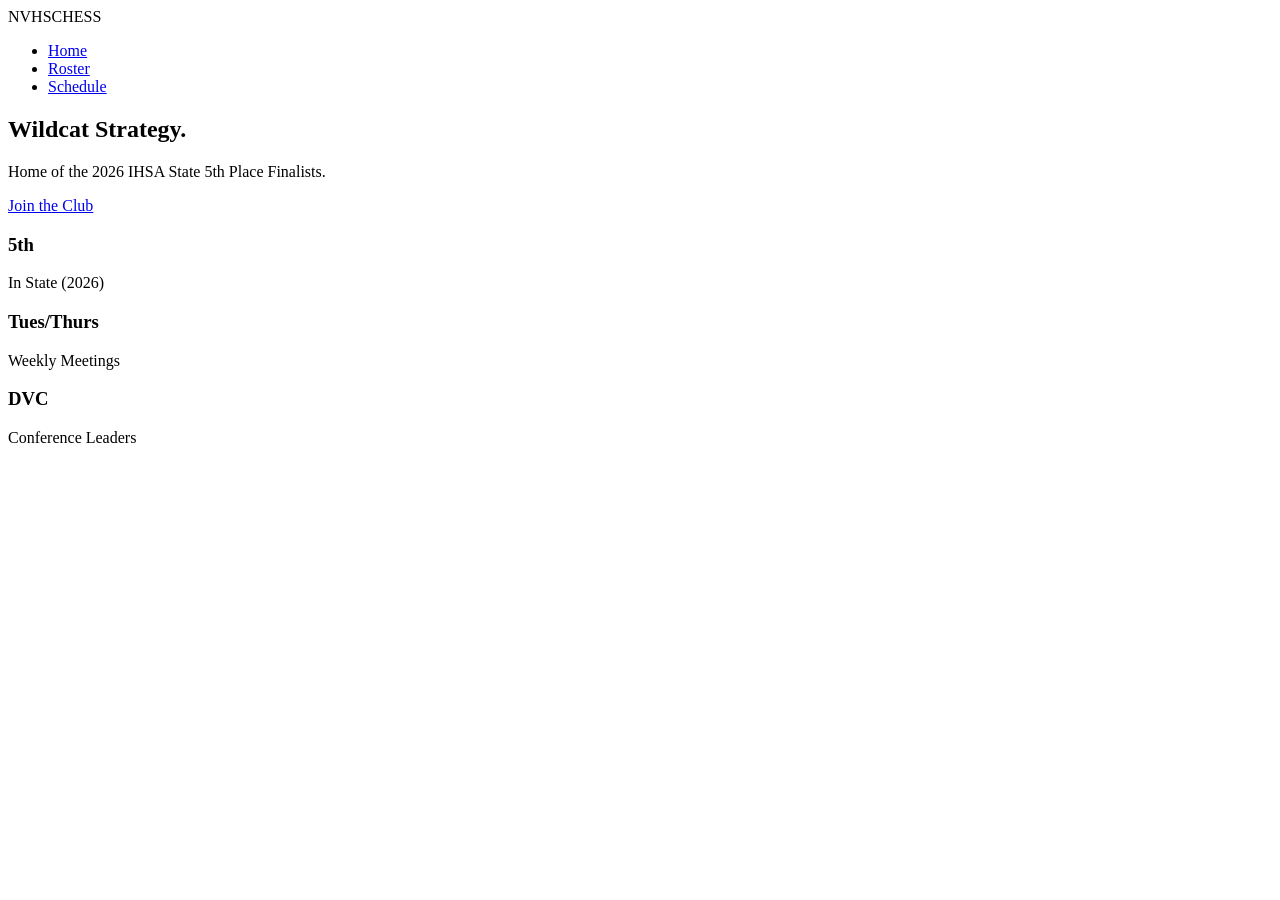
==== index.html @ 6e98894d "Create index.html" ====
<!DOCTYPE html>
<html lang="en">
<head>
    <meta charset="UTF-8">
    <meta name="viewport" content="width=device-width, initial-scale=1.0">
    <title>Neuqua Valley Chess | Official Club Site</title>
    <link rel="stylesheet" href="style.css">
    <link href="https://fonts.googleapis.com/css2?family=Inter:wght@400;700&display=swap" rel="stylesheet">
</head>
<body>

    <header>
        <nav>
            <div class="logo">NVHS<span>CHESS</span></div>
            <ul>
                <li><a href="#home">Home</a></li>
                <li><a href="#roster">Roster</a></li>
                <li><a href="#schedule">Schedule</a></li>
            </ul>
        </nav>
    </header>

    <section id="hero">
        <div class="hero-content">
            <h1>Wildcat Strategy.</h1>
            <p>Home of the 2026 IHSA State 5th Place Finalists.</p>
            <a href="https://www.chess.com/club/neuqua-valley-high-school" class="btn">Join the Club</a>
        </div>
    </section>

    <section id="stats">
        <div class="container">
            <div class="stat-card">
                <h3>5th</h3>
                <p>In State (2026)</p>
            </div>
            <div class="stat-card">
                <h3>Tues/Thurs</h3>
                <p>Weekly Meetings</p>
            </div>
            <div class="stat-card">
                <h3>DVC</h3>
                <p>Conference Leaders</p>
            </div>
        </div>
    </section>

    <script src="script.js"></script>
</body>
</html>
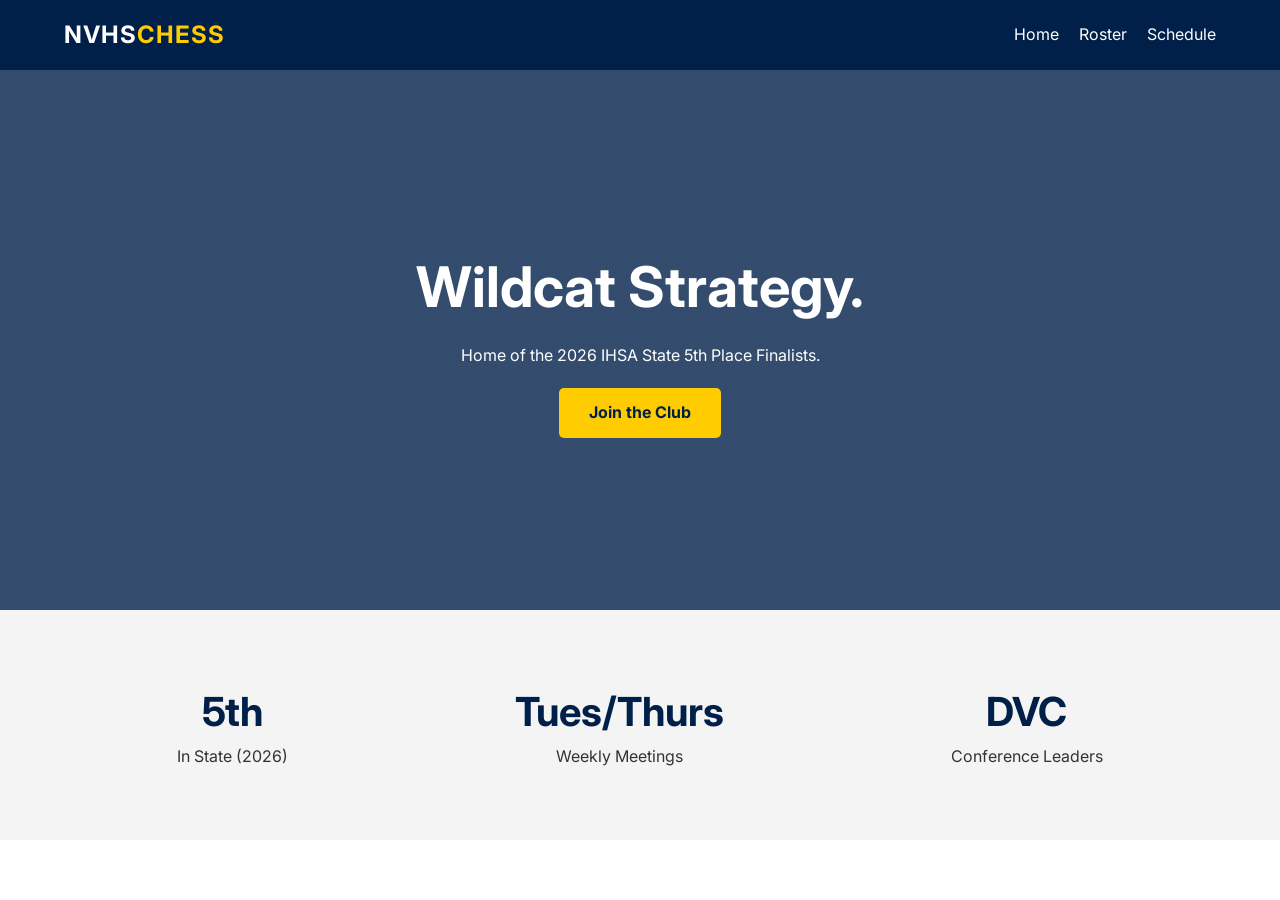
==== commit c5c16f11: "Update index.html" ====
--- a/index.html
+++ b/index.html
@@ -13,9 +13,9 @@
         <nav>
             <div class="logo">NVHS<span>CHESS</span></div>
             <ul>
-                <li><a href="#home">Home</a></li>
-                <li><a href="#roster">Roster</a></li>
-                <li><a href="#schedule">Schedule</a></li>
+                <li><a href="index.html">Home</a></li>
+                <li><a href="roster.html">Roster</a></li>
+                <li><a href="schedule.html">Schedule</a></li>
             </ul>
         </nav>
     </header>
--- a/style.css
+++ b/style.css
@@ -0,0 +1,115 @@
+:root {
+    --navy: #00204a;
+    --gold: #ffcc00;
+    --white: #ffffff;
+    --light-gray: #f4f4f4;
+}
+
+* {
+    margin: 0;
+    padding: 0;
+    box-sizing: border-box;
+}
+
+body {
+    font-family: 'Inter', sans-serif;
+    line-height: 1.6;
+    color: #333;
+    background-color: var(--white);
+}
+
+/* Navigation */
+header {
+    background: var(--navy);
+    color: var(--white);
+    padding: 1rem 5%;
+    position: sticky;
+    top: 0;
+    z-index: 1000;
+}
+
+nav {
+    display: flex;
+    justify-content: space-between;
+    align-items: center;
+}
+
+.logo {
+    font-size: 1.5rem;
+    font-weight: 700;
+    letter-spacing: 1px;
+}
+
+.logo span {
+    color: var(--gold);
+}
+
+nav ul {
+    display: flex;
+    list-style: none;
+}
+
+nav ul li {
+    margin-left: 20px;
+}
+
+nav ul li a {
+    color: var(--white);
+    text-decoration: none;
+    font-weight: 400;
+    transition: color 0.3s;
+}
+
+nav ul li a:hover {
+    color: var(--gold);
+}
+
+/* Hero Section */
+#hero {
+    height: 60vh;
+    background: linear-gradient(rgba(0,32,74,0.8), rgba(0,32,74,0.8)), url('https://images.unsplash.com/photo-1529699211952-734e80c4d42b?auto=format&fit=crop&q=80') center/cover;
+    display: flex;
+    align-items: center;
+    justify-content: center;
+    text-align: center;
+    color: var(--white);
+}
+
+.hero-content h1 {
+    font-size: 3.5rem;
+    margin-bottom: 10px;
+}
+
+.btn {
+    display: inline-block;
+    margin-top: 20px;
+    padding: 12px 30px;
+    background: var(--gold);
+    color: var(--navy);
+    text-decoration: none;
+    font-weight: 700;
+    border-radius: 5px;
+    transition: transform 0.2s;
+}
+
+.btn:hover {
+    transform: scale(1.05);
+}
+
+/* Stats Cards */
+.container {
+    display: flex;
+    justify-content: space-around;
+    padding: 50px 5%;
+    background: var(--light-gray);
+}
+
+.stat-card {
+    text-align: center;
+    padding: 20px;
+}
+
+.stat-card h3 {
+    font-size: 2.5rem;
+    color: var(--navy);
+}
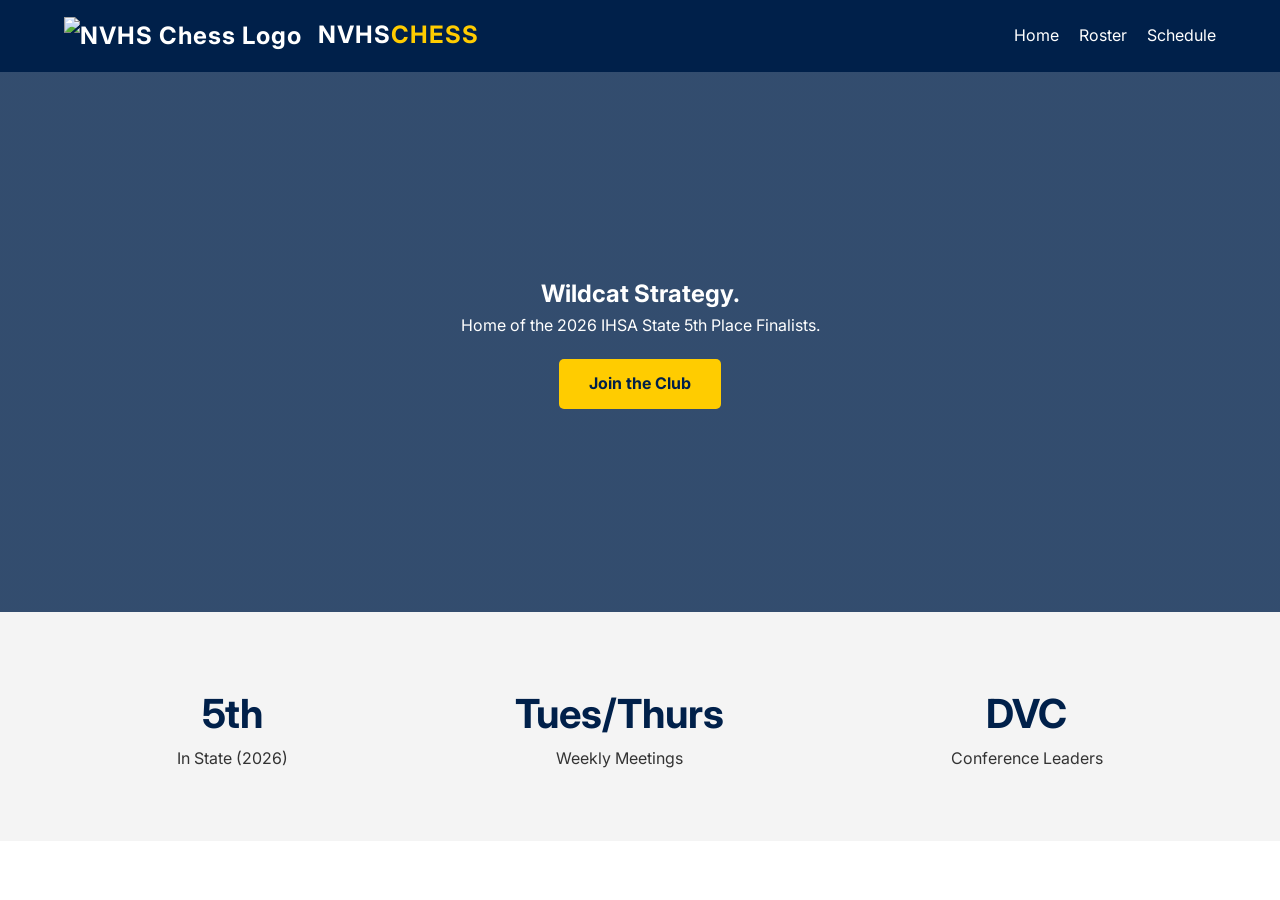
==== commit 3792b5fc: "Update index.html" ====
--- a/index.html
+++ b/index.html
@@ -11,7 +11,10 @@
 
     <header>
         <nav>
-            <div class="logo">NVHS<span>CHESS</span></div>
+            <div class="logo">
+                <img src="images/logo.png" alt="NVHS Chess Logo" style="height: 40px; vertical-align: middle; margin-right: 10px;">
+                NVHS<span>CHESS</span>
+            </div>
             <ul>
                 <li><a href="index.html">Home</a></li>
                 <li><a href="roster.html">Roster</a></li>
--- a/style.css
+++ b/style.css
@@ -75,9 +75,62 @@
     color: var(--white);
 }
 
-.hero-content h1 {
-    font-size: 3.5rem;
-    margin-bottom: 10px;
+/* Content Area Styling */
+.content-area {
+    padding: 50px 5%;
+    max-width: 900px; /* Reduced width makes it look better on wide screens */
+    margin: 0 auto;   /* This centers the container itself */
+    text-align: left; /* Keeps the text inside readable, but centered in the page */
+}
+
+.content-area h1 {
+    color: var(--navy);
+    font-size: 2.5rem;
+    margin-bottom: 30px;
+    border-bottom: 3px solid var(--gold);
+    display: block;    /* Changed to block */
+    text-align: center; /* Centers the "Season Schedule" title */
+}
+
+/* Info Cards for Schedule */
+.info-card {
+    background: var(--light-gray);
+    padding: 30px;
+    border-radius: 8px;
+    border-left: 5px solid var(--navy);
+    margin-top: 20px;
+}
+
+.info-card ul {
+    list-style-position: inside; /* Keeps bullets aligned with the text */
+    margin-top: 10px;
+    padding-left: 0;
+}
+
+.info-card li {
+    margin-bottom: 8px;
+}
+
+.info-card h2 {
+    margin-bottom: 15px;
+    color: var(--navy);
+}
+
+.alert-box {
+    margin-top: 20px;
+    padding: 15px;
+    background: var(--gold);
+    color: var(--navy);
+    border-radius: 5px;
+    font-weight: bold;
+}
+
+/* Roster Embed container */
+.sheet-container {
+    margin-top: 30px;
+    box-shadow: 0 4px 10px rgba(0,0,0,0.1);
+    border-radius: 8px;
+    overflow: hidden;
 }
 
 .btn {
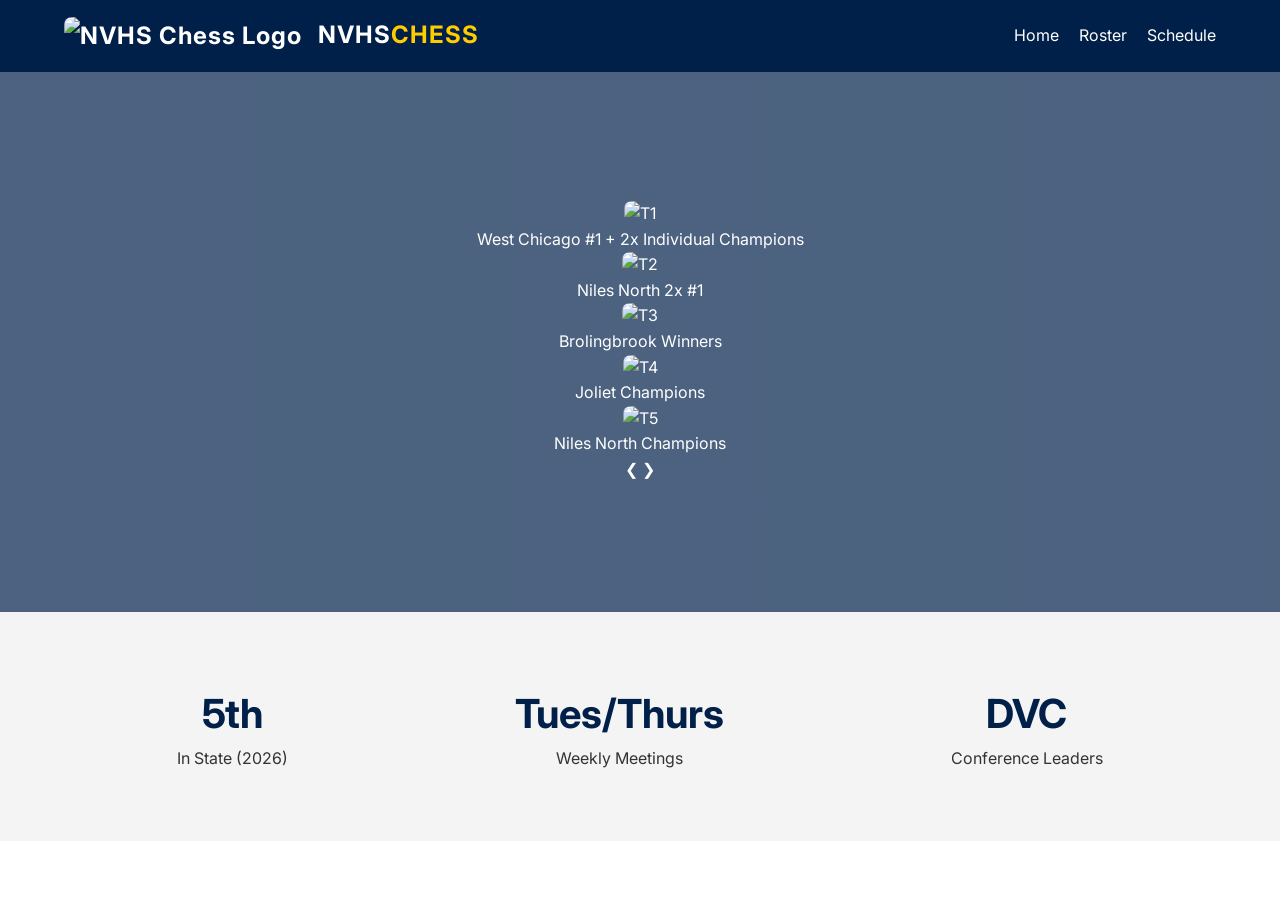
==== commit 620199a9: "edited index.html" ====
--- a/index.html
+++ b/index.html
@@ -24,10 +24,34 @@
     </header>
 
     <section id="hero">
-        <div class="hero-content">
-            <h1>Wildcat Strategy.</h1>
-            <p>Home of the 2026 IHSA State 5th Place Finalists.</p>
-            <a href="https://www.chess.com/club/neuqua-valley-high-school" class="btn">Join the Club</a>
+        <div class="carousel-container">
+            <div class="slide fade">
+                <img src="images/T1.jpg" alt="T1">
+                <div class="caption">West Chicago #1 + 2x Individual Champions</div>
+            </div>
+
+            <div class="slide fade">
+                <img src="images/T2.jpg" alt="T2">
+                <div class="caption">Niles North 2x #1</div>
+            </div>
+
+            <div class="slide fade">
+                <img src="images/T3.jpg" alt="T3">
+                <div class="caption">Brolingbrook Winners</div>
+            </div>
+
+            <div class="slide fade">
+                <img src="images/T4.jpg" alt="T4">
+                <div class="caption">Joliet Champions</div>
+            </div>
+
+            <div class="slide fade">
+                <img src="images/T5.jpg" alt="T5">
+                <div class="caption">Niles North Champions</div>
+            </div>
+
+            <a class="prev" onclick="plusSlides(-1)">&#10094;</a>
+            <a class="next" onclick="plusSlides(1)">&#10095;</a>
         </div>
     </section>
 
--- a/style.css
+++ b/style.css
@@ -67,7 +67,9 @@
 /* Hero Section */
 #hero {
     height: 60vh;
-    background: linear-gradient(rgba(0,32,74,0.8), rgba(0,32,74,0.8)), url('https://images.unsplash.com/photo-1529699211952-734e80c4d42b?auto=format&fit=crop&q=80') center/cover;
+    /* Replace the URL below with your actual image path */
+    background: linear-gradient(rgba(0,32,74,0.7), rgba(0,32,74,0.7)), 
+                url('images/team-photo.jpg') center/cover;
     display: flex;
     align-items: center;
     justify-content: center;
@@ -166,3 +168,18 @@
     font-size: 2.5rem;
     color: var(--navy);
 }
+
+img {
+    max-width: 100%;
+    height: auto;
+    border-radius: 8px; /* Gives images a nice rounded look */
+}
+
+/* Add a hover effect for a "Pro" feel */
+img:hover {
+    filter: brightness(1.1);
+    transition: 0.3s;
+}
+
+
+
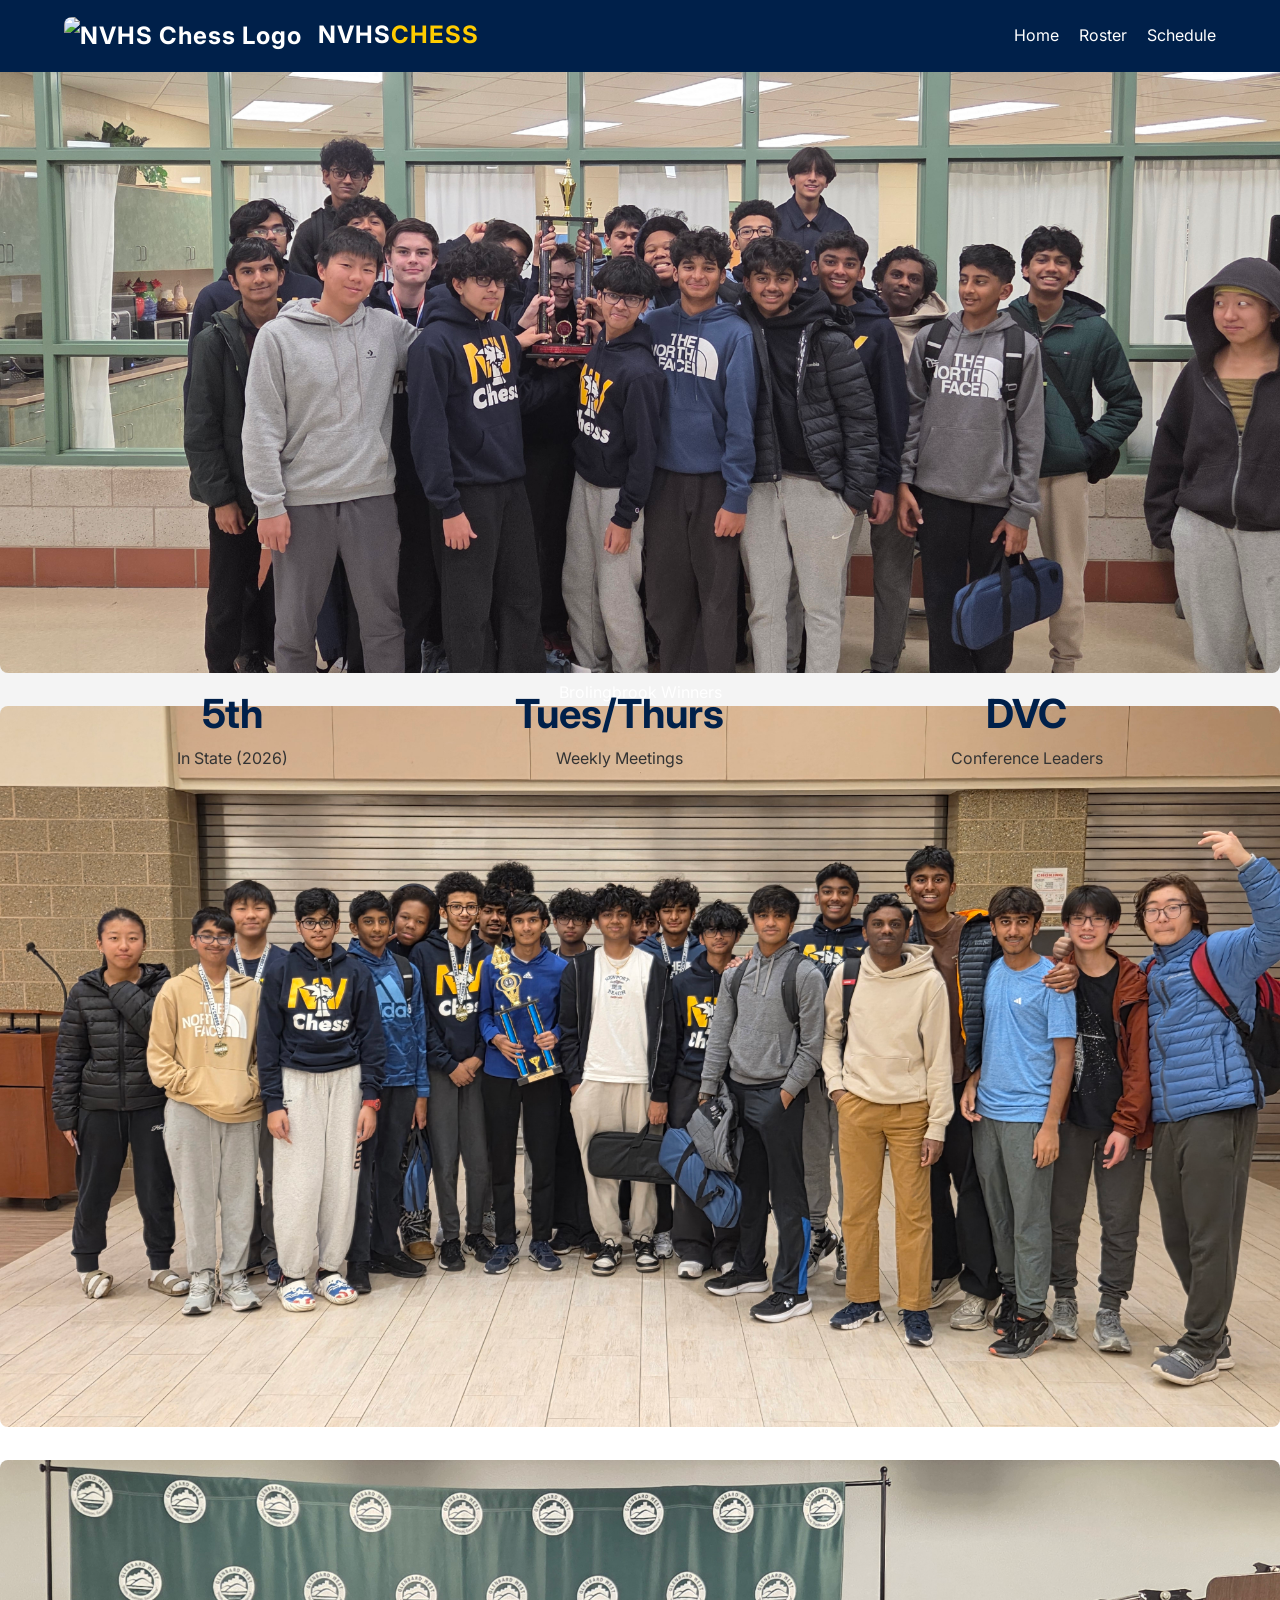
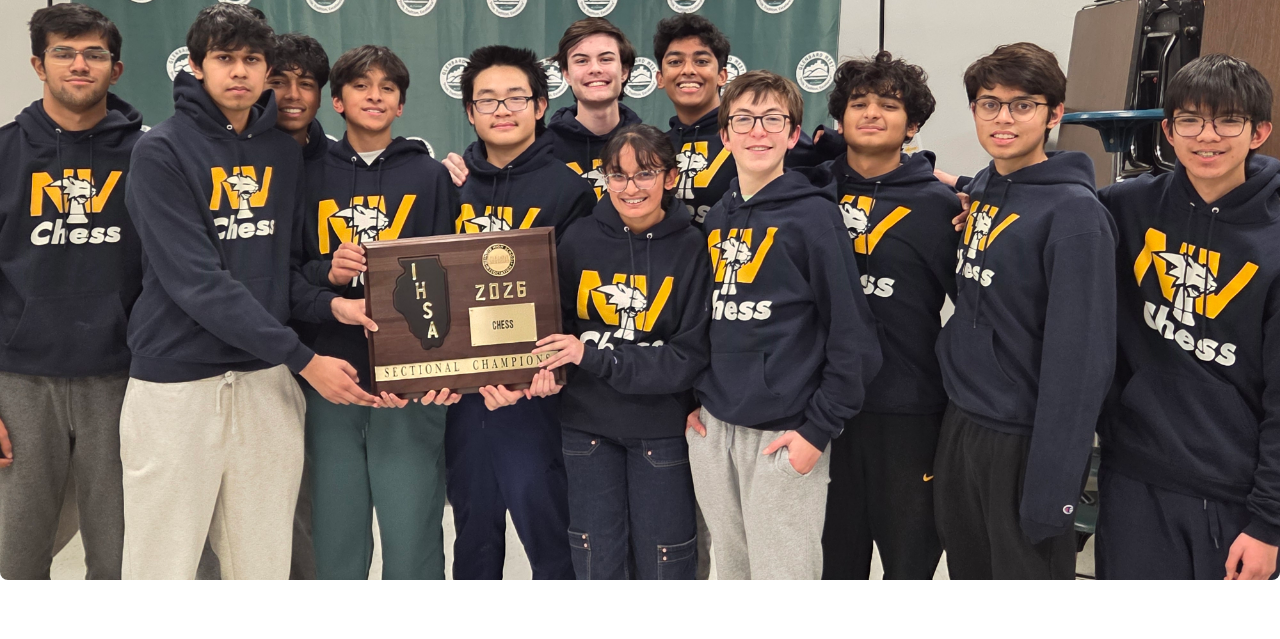
==== commit ceaeadaf: "Update index.html" ====
--- a/index.html
+++ b/index.html
@@ -12,7 +12,7 @@
     <header>
         <nav>
             <div class="logo">
-                <img src="images/logo.png" alt="NVHS Chess Logo" style="height: 40px; vertical-align: middle; margin-right: 10px;">
+                <img src="image/logo.png" alt="NVHS Chess Logo" style="height: 40px; vertical-align: middle; margin-right: 10px;">
                 NVHS<span>CHESS</span>
             </div>
             <ul>
@@ -26,27 +26,27 @@
     <section id="hero">
         <div class="carousel-container">
             <div class="slide fade">
-                <img src="images/T1.jpg" alt="T1">
+                <img src="image/T1.jpg" alt="T1">
                 <div class="caption">West Chicago #1 + 2x Individual Champions</div>
             </div>
 
             <div class="slide fade">
-                <img src="images/T2.jpg" alt="T2">
+                <img src="image/T2.jpg" alt="T2">
                 <div class="caption">Niles North 2x #1</div>
             </div>
 
             <div class="slide fade">
-                <img src="images/T3.jpg" alt="T3">
+                <img src="image/T3.jpg" alt="T3">
                 <div class="caption">Brolingbrook Winners</div>
             </div>
 
             <div class="slide fade">
-                <img src="images/T4.jpg" alt="T4">
+                <img src="image/T4.jpg" alt="T4">
                 <div class="caption">Joliet Champions</div>
             </div>
 
             <div class="slide fade">
-                <img src="images/T5.jpg" alt="T5">
+                <img src="image/T5.jpg" alt="T5">
                 <div class="caption">Niles North Champions</div>
             </div>
 
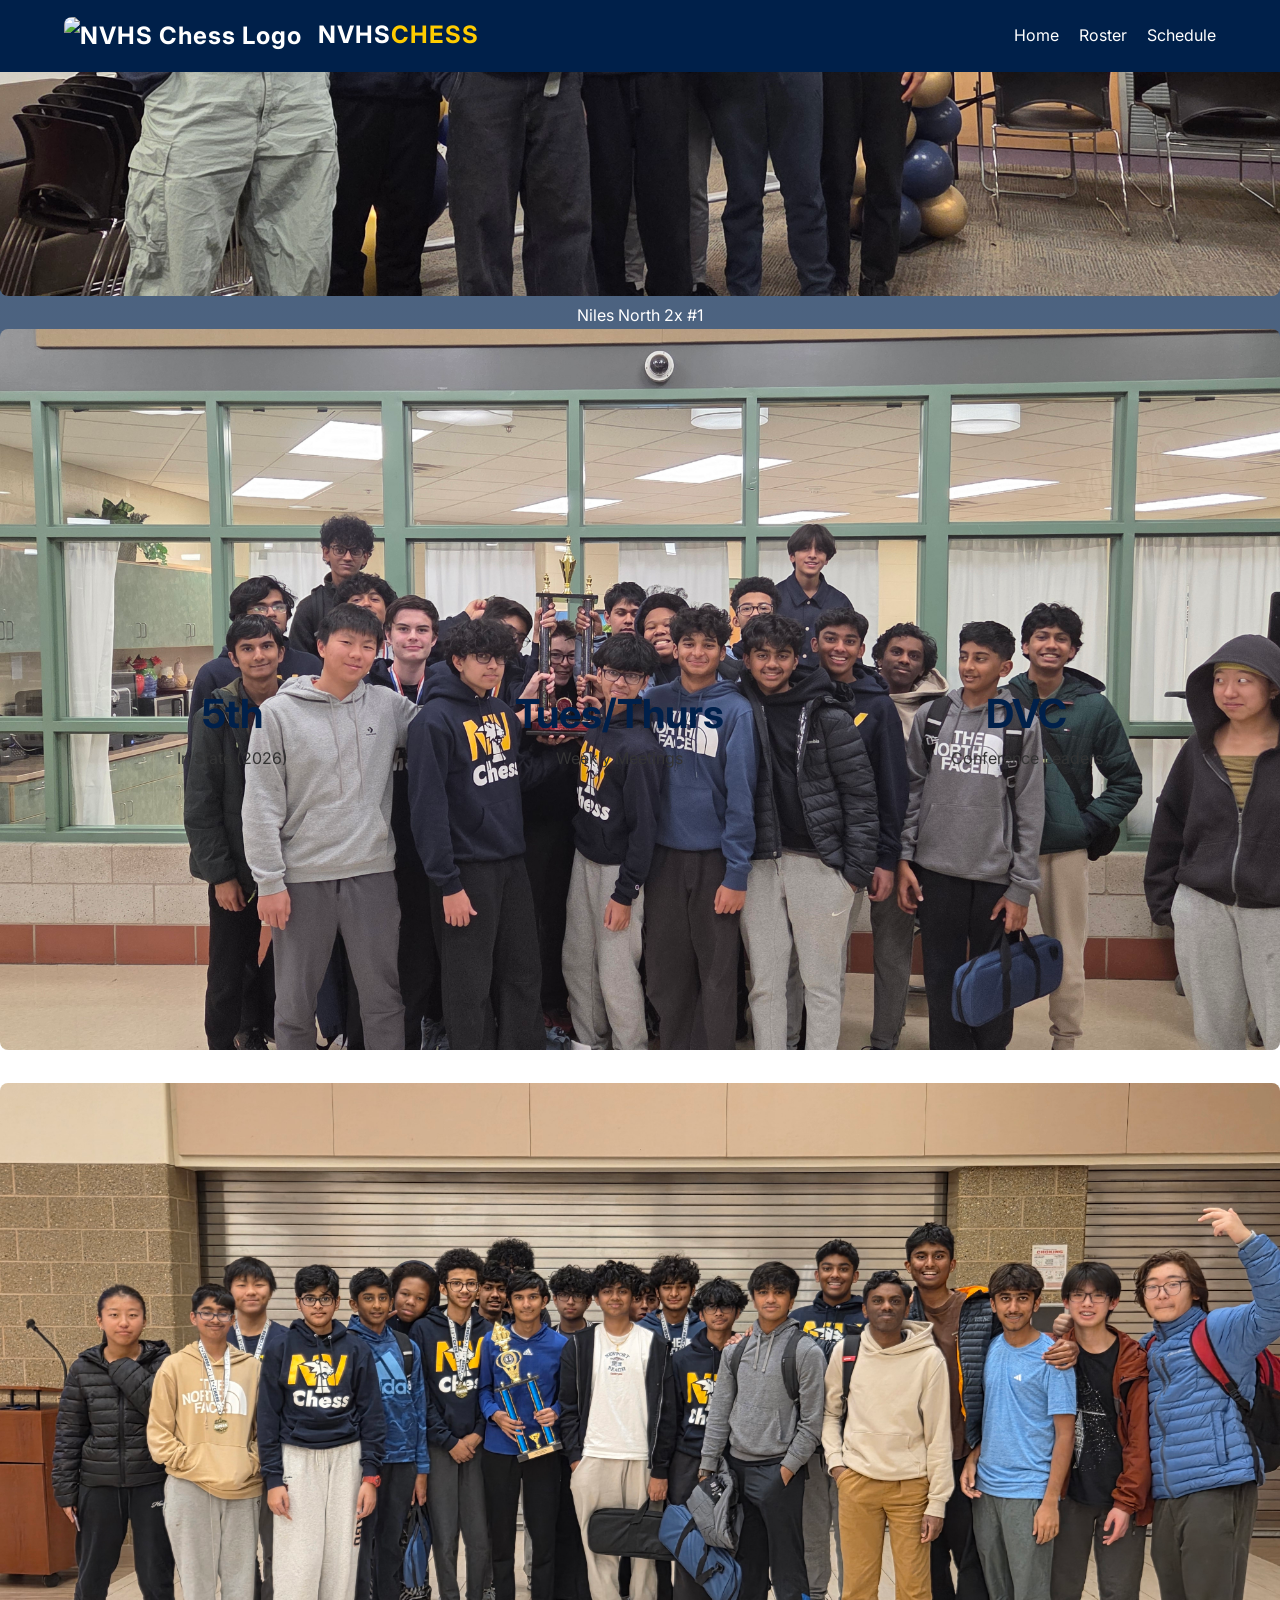
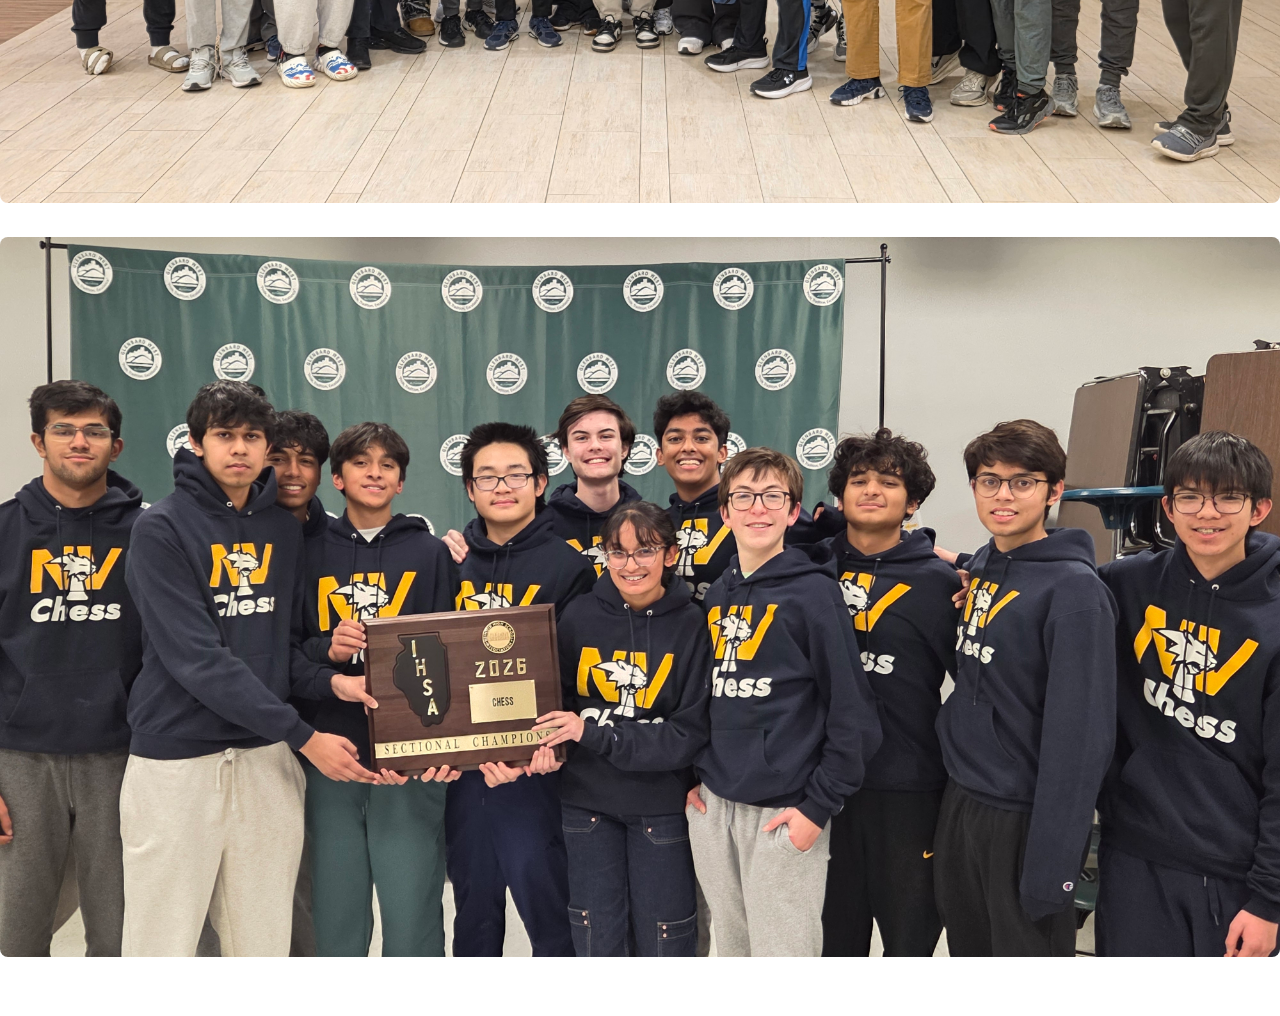
==== commit 2a283445: "Update index.html" ====
--- a/index.html
+++ b/index.html
@@ -24,7 +24,14 @@
     </header>
 
     <section id="hero">
+        
         <div class="carousel-container">
+
+            <div class="slide fade">
+                <img src="image/Copy of 20260131_185654 (1).jpg" alt="T0">
+                <div class="caption">Sections Undefeated Champions</div>
+            </div>
+            
             <div class="slide fade">
                 <img src="image/T1.jpg" alt="T1">
                 <div class="caption">West Chicago #1 + 2x Individual Champions</div>
